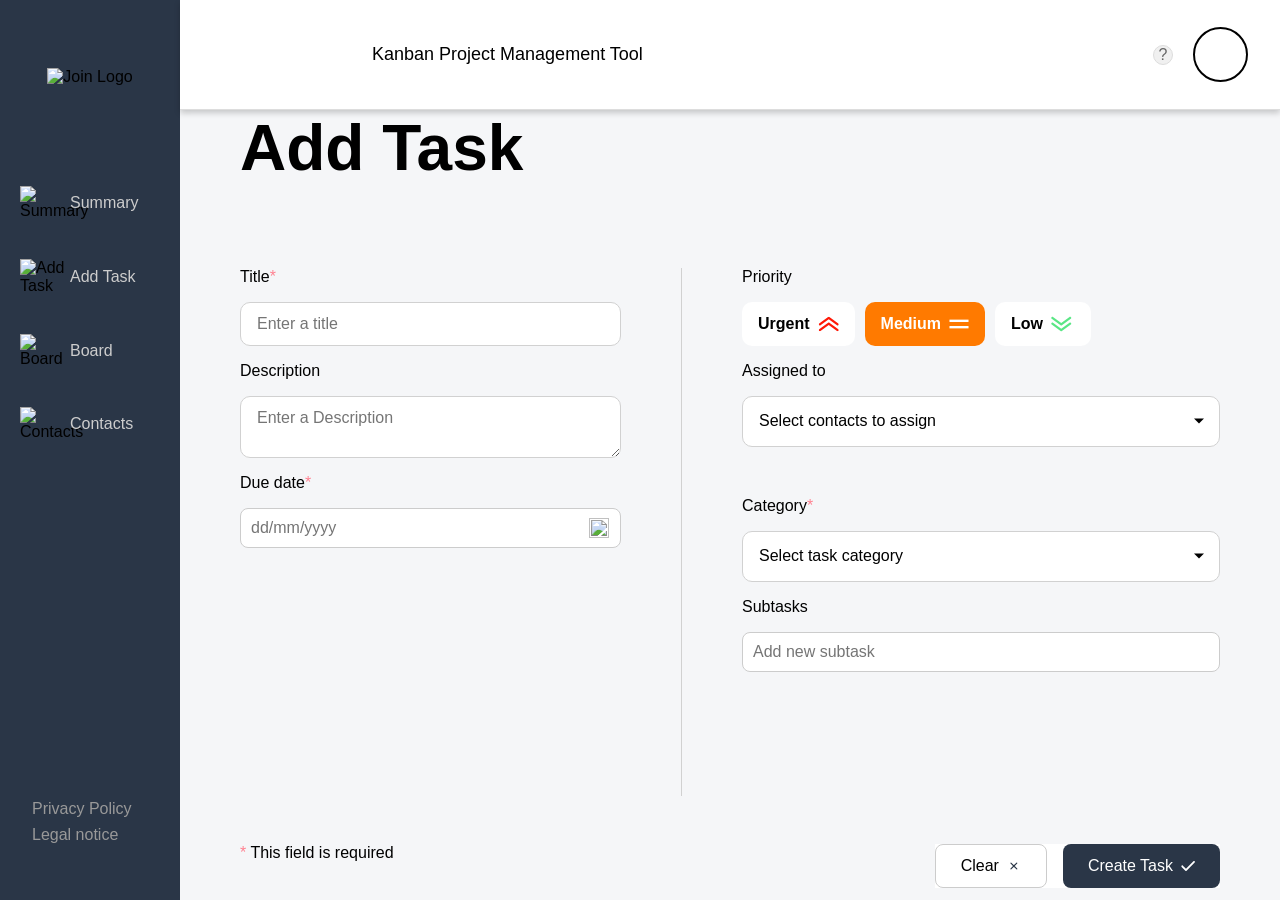
==== add_task.html @ 359398dd "fix(ui): update label for due date and adjust logout menu position for improved layout" ====
<!doctype html>
<html lang="en">
  <head>
    <meta charset="UTF-8" />
    <meta name="viewport" content="width=device-width, initial-scale=1.0" />
    <link
      rel="icon"
      href="./assets/icons/Join_logo 1.svg"
      type="image/x-icon"
    />
    <link rel="stylesheet" href="./css/standard.css" />
    <link rel="stylesheet" href="./css/color.css" />
    <link rel="stylesheet" href="./css/style.css" />
    <link rel="stylesheet" href="./css/responsive.css" />
    <link rel="stylesheet" href="./css/add_task.css" />
    <link rel="stylesheet" href="./css/add_task_media.css" />
    <link rel="stylesheet" href="./assets/fonts/fonts.css" />

    <title>Join</title>
  </head>

  <body onload="add_task_init(); initSite()" onclick="closeLogOutMenu(); closeDropdown('assignees-items'); closeDropdown('category-items')">
    <div class="sidebar">
      <div class="frame">
        <div class="capa2">
          <img
            class="logo-img"
            src="./assets/icons/Join_logo 2.svg"
            alt="Join Logo"
          />
        </div>
      </div>
      <div class="nav-container">
        <ul class="nav-menu">
          <li>
            <button class="nav-item w100" onclick="goToPage('summary.html')">
              <span class="icon">
                <img src="./assets/img/summary_sidebar.svg" alt="Summary" />
              </span>
              <span class="text">Summary</span>
            </button>
          </li>
          <li>
            <button class="nav-item w100" onclick="goToPage('add_task.html')">
              <span class="icon">
                <img
                  src="./assets/img/sidebar_add_task_icon.svg"
                  alt="Add Task"
                />
              </span>
              <span class="text">Add Task</span>
            </button>
          </li>
          <li>
            <button class="nav-item w100" onclick="goToPage('board.html')">
              <span class="icon">
                <img src="./assets/img/sidebar_board_icon.svg" alt="Board" />
              </span>
              <span class="text">Board</span>
            </button>
          </li>
          <li>
            <button class="nav-item w100" onclick="goToPage('contacts.html')">
              <span class="icon">
                <img
                  src="./assets/img/sidebar_contact_calendar_icon.svg"
                  alt="Contacts"
                />
              </span>
              <span class="text">Contacts</span>
            </button>
          </li>
        </ul>
      </div>
      <div class="hide-footer"></div>
      <div class="bottom-links">
        <a href="./privacy_policy.html" class="bottom-link">Privacy Policy</a>
        <a href="./legal_notice.html" class="bottom-link">Legal notice</a>
      </div>
    </div>

    <div class="headercontainer">
      <header class="header">
        <div class="max-w-1440 d-flex-c-sb width-100">
          <div class="header-left">
            <img src="./assets/img/Capa 2.svg" alt="Logo" class="header-logo" />
          </div>
          <div class="title-container">
            <p class="title">Kanban Project Management Tool</p>
          </div>
          <div class="header-right">
            <div onclick="goToPage('./help.html')" class="help-icon">?</div>
            <div
              onclick="
                showLogOutMenu();
                event.stopPropagation();
              "
              id="userInitials"
              class="user-avatar"
            ></div>
          </div>
        </div>
      </header>
      <div class="main-content">
        <div class="add-task-container max-w-1440">
          <div class="add-task-uppercontainer">
            <h1 class="add-task-title">Add Task</h1>
          </div>
          <form class="task-form" id="task-form">
            <div class="form-left">
              <label for="title">Title<span class="required">*</span></label>
              <input type="text" id="title" placeholder="Enter a title" oninput="validateTitle()" />
              <span class="error-message" id="title-error">This field is required</span>

              <label for="description">Description</label>
              <textarea
                id="description"
                placeholder="Enter a Description"
              ></textarea>

              <label for="date"
                >Due date<span class="required">*</span></label
              >
              <div class="date-wrapper">
                <input type="text" id="date" placeholder="dd/mm/yyyy" oninput="validateDate()" />
                <img
                  src="./assets/img/add_task_due_date_calendar_icon.svg"
                  class="icon-calendar"
                  alt=""
                />
              </div>
              <span class="error-message" id="date-error">This field is required</span>
              <span class="error-message" id="date-format-error">Please use format dd/mm/yyyy</span>
            </div>

            <div class="form-divider"></div>

            <div class="form-right">
              <label>Priority</label>
              <div class="priority-options">
                <button type="button" class="priority urgent" id="priority-urgent" onclick="selectPriority('urgent')">
                  Urgent
                  <img
                    src="./assets/img/red_high_urgent.svg"
                    alt="Urgent Arrow"
                  />
                </button>
                <button type="button" class="priority medium" id="priority-medium" onclick="selectPriority('medium')">
                  Medium
                  <img
                    src="./assets/img/icons8-equal-50.png"
                    alt="equal sign"
                  />
                </button>
                <button type="button" class="priority low" id="priority-low" onclick="selectPriority('low')">
                  Low
                  <img
                    src="./assets/img/green_low_urgent.svg"
                    alt="Low Arrow"
                  />
                </button>
              </div>

              <label>Assigned to</label>
              <div class="custom-select" id="assignees">
                <div class="select-selected" id="assignees-selected" onclick="toggleDropdown('assignees'); event.stopPropagation();">Select contacts to assign</div>
                <div class="select-items select-hide" id="assignees-items">
                </div>
              </div>
              <div class="assigned-chips" id="assigned-chips"></div>

              <label>Category<span class="required">*</span></label>
              <div class="custom-select" id="category">
                <div class="select-selected" id="category-selected" onclick="toggleDropdown('category'); event.stopPropagation();">Select task category</div>
                <div class="select-items select-hide" id="category-items">
                  <div onclick="selectCategoryOption('Technical Task')">Technical Task</div>
                  <div onclick="selectCategoryOption('User Story')">User Story</div>
                </div>
              </div>
              <span class="error-message" id="category-error">This field is required</span>

              <label>Subtasks</label>
              <div class="subtasks">
                <input
                  type="text"
                  id="subtask-input"
                  placeholder="Add new subtask"
                  onfocus="showSubtaskIcons()"
                />
                <div class="subtask-icons">
                  <img
                    src="./assets/img/iconoir_cancel.svg"
                    id="subtask-cancel-icon"
                    class="d-none c-pointer"
                    onclick="cancelSubtask()"
                  />
                  <img
                    src="./assets/img/check.svg"
                    id="subtask-confirm-icon"
                    class="d-none c-pointer"
                    onclick="addSubtask()"
                  />
                </div>
              </div>
              <div class="subtask-list" id="subtask-list"></div>
            </div>
          </form>

          <div class="form-footer">
            <div class="footer-left">
              <span class="required">*</span> This field is required
            </div>
            <div class="form-actions">
              <button type="button" class="clear-btn" id="clear-btn" onclick="clearForm()">
                Clear <img src="./assets/img/iconoir_cancel.svg" alt="x" />
              </button>
              <button type="button" class="create-btn" id="create-btn" onclick="postNewTask('create-btn')">
                Create Task <img src="./assets/img/check.svg" alt="check" />
              </button>
            </div>
          </div>
        </div>
      </div>

      <div class="footer">
        <nav class="footer-nav">
          <a href="summary.html" class="footer-nav-item">
            <img src="./assets/img/summary_sidebar.svg" alt="Summary" />
            <span>Summary</span>
          </a>
          <a href="add_task.html" class="footer-nav-item active">
            <img src="./assets/img/sidebar_add_task_icon.svg" alt="Add Task" />
            <span>Add Task</span>
          </a>
          <a href="board.html" class="footer-nav-item">
            <img src="./assets/img/sidebar_board_icon.svg" alt="Board" />
            <span>Board</span>
          </a>
          <a href="contacts.html" class="footer-nav-item">
            <img
              src="./assets/img/sidebar_contact_calendar_icon.svg"
              alt="Contacts"
            />
            <span>Contacts</span>
          </a>
        </nav>
      </div>
    </div>
    <script src="./general_script.js"></script>
    <script src="./js/js_files/db.js"></script>
    <script src="./js/js_files/contact-constants.js"></script>
    <script src="./js/js_files/navigation.js"></script>
    <script src="./js/js_files/log_out.js"></script>
    <script src="./js/js_files/add-task-contacts.js"></script>
    <script src="./templates/add-task_template.js"></script>
    <script src="./js/js_files/add-task-subtasks.js"></script>
    <script src="./js/js_files/add-task-validation.js"></script>
    <script src="./js/js_files/add-task.js"></script>
  </body>
</html>
---- css/standard.css ----
* {
  box-sizing: border-box;
  margin: 0;
  scroll-behavior: smooth;
  font-family: 'Inter', sans-serif;
}

:root {
    --white-color: #ffffff;
    --darkblue-light-color: #2A3647;
    --lightblue-color: #29ABE2;
    --darkblue-color: #091931;
    --low-color: #7AE229;
    --medium-color: #FF7A00;
    --urgent-color: #FF3D00;
    --story-color: #0038ff;
    --technical-color: #1fd7c1;
    --sidebar-color: #cdcdcd;
    --light-grey-color: #f6f7f8;
    --medium-grey-color: #e7e7e7;
    --dark-grey-color: #a8a8a8;
    --placeholder-grey-color: #d1d1d1;
    --subtitle-color: #2a3647;
    --required-color: #ff8190;
    --mail-color: #007CEE;
  }
  
/* From Checklist */
/* button {
    cursor: pointer;
} */

.error-box {
  height: 28px;
}

button:enabled:hover {
    transition: ease-in-out 150ms;
}

button:enabled:active {
    transition: ease-in-out 150ms;
}

button, input {
    border: unset;
}

input[type=number]::-webkit-inner-spin-button,
input[type=number]::-webkit-outer-spin-button {
  -webkit-appearance: none;
  margin: 0;
}


a {
  text-decoration: none;
  cursor: pointer;
}

.w100 {
  width: 100%;
}

.w0 {
  width: 0;
}

.d-none {
  display: none;
}

.d-block{
  display: block;
}

.c-pointer {
  cursor: pointer;
}

.text-center {
  text-align: center;
}

.d-flex-c {
  display: flex;
  justify-content: center;
  align-items: center;
}

.d-flex-fs {
  display: flex;
  justify-content: flex-start;
  align-items: center;
}

.d-flex-c-c {
  display: flex;
  flex-direction: column;
  justify-content: center;
  align-items: center;
}

.d-flex-c-c-fs {
  display: flex;
  flex-direction: column;
  justify-content: center;
  align-items: flex-start;
}

.d-flex-c-sb {
  display: flex;
  justify-content: space-between;
  align-items: center;
}

.max-w-1440 {
  max-width: 1440px;
}

.width-100 {
  width: 100%;
}

/* Custom scrollbar styling */
*::-webkit-scrollbar {
  width: 8px;
  height: 8px;
}

/* Scrollbar track */
*::-webkit-scrollbar-track {
  border-radius: 10px;
  background-color: #f1f1f1;
  border: 1px solid #e0e0e0;
}

/* Scrollbar track hover state */
*::-webkit-scrollbar-track:hover {
  background-color: #e8e8e8;
}

/* Scrollbar thumb (draggable part) */
*::-webkit-scrollbar-thumb {
  border-radius: 10px;
  background: linear-gradient(180deg, #29ABE2 0%, #2A3647 100%);
  border: 1px solid #ffffff;
  box-shadow: 0px 2px 4px rgba(0, 0, 0, 0.1);
}

/* Scrollbar thumb hover state */
*::-webkit-scrollbar-thumb:hover {
  background: linear-gradient(180deg, #1e8cc7 0%, #1e2a35 100%);
  box-shadow: 0px 3px 6px rgba(0, 0, 0, 0.15);
}

/* Scrollbar thumb active state */
*::-webkit-scrollbar-thumb:active {
  background: linear-gradient(180deg, #1976a3 0%, #151e28 100%);
}

button:disabled {
  background-color: #949292;
  color: #a8a8a8;
  cursor: not-allowed;
}

input[type="checkbox"]:disabled {
  cursor: not-allowed;
}
---- css/style.css ----
body {
  display: flex;
  margin: 0;
  padding: 0;
  font-family: "Inter";
}

.header {
  background-color: #ffffff;
  padding: 16px 32px;
  display: flex;
  justify-content: space-between;
  align-items: center;
  border-bottom: 1px solid #dddddd;
  box-shadow: 0 3px 6px rgba(0, 0, 0, 0.2);
  z-index: 100;
}

.headercontainer {
  display: flex;
  flex: 1;
  flex-direction: column;
}

/* logo-img {
  width: 25px !important;
  height: 30px !important;
  max-width: 25px;
} */

.sidebar {
  width: 200px;
  height: 100vh;
  flex-shrink: 0;
  background-color: #2a3647;
  display: flex;
  flex-direction: column;
}

.title-container {
  display: flex;
  justify-content: flex-start;
  align-items: center;
  margin: 28px;
  padding-left: 132px;
}

.title-container p {
  margin: 0;
  font-size: 18px;
  font-weight: 500;
}

.header-right {
  display: flex;
  align-items: center;
  gap: 20px;
}

.help-icon {
  width: 20px;
  height: 20px;
  border-radius: 50%;
  background-color: #f0f0f0;
  display: none;
  align-items: center;
  justify-content: center;
  cursor: pointer;
  font-size: 16px;
  color: #666;
  border: 1px solid #ddd;
}

.help-icon:hover {
  transform: scale(1.3);
}

.user-avatar {
  width: 55px;
  height: 55px;
  border-radius: 50%;
  background-color: white;
  display: flex;
  align-items: center;
  justify-content: center;
  color: #29abe2;
  font-weight: bold;
  font-size: 16px;
  cursor: pointer;
  border: 2px solid black;
}

.user-avatar:hover {
  background-color: rgba(128, 128, 128, 0.155);
}

.nav-container {
  flex: 1;
  display: flex;
  flex-direction: column;
  justify-content: flex-start;
  padding-top: 20px;
}

.frame {
  display: flex;
  justify-content: center;
  align-items: flex-end;
}

.capa2 {
  padding: 68px 0;
}

.text {
  color: #cdcdcd;
}

.nav-item {
  background-color: #2a3647;
  border: none;
  display: flex;
  align-items: center;
  padding: 12px 20px;
  /* width: 100%; */
  text-align: left;
  cursor: pointer;
  transition: background-color 0.2s ease;
  position: relative;
  text-decoration: none;
}

a.nav-item {
  font-size: 16px;
  font-family: 'Inter', sans-serif;
}

.nav-item:hover {
  background-color: #091931;
}

.nav-menu {
  list-style: none;
  padding: 0;
  margin: 0;
  display: flex;
  flex-direction: column;
  gap: 15px;
}

.icon {
  width: 50px;
}

.bottom-links {
  margin-top: auto;
  padding: 0 0 56px 32px;
  display: flex;
  flex-direction: column;
  align-items: flex-start;
  gap: 8px;
}

.bottom-link {
  color: #999;
  text-decoration: none;
  font-size: 16px;
  transition: color 0.2s ease;
}

.bottom-link:hover {
  color: #cdcdcd;
}

.main-content {
  flex: 1;
  background-color: #f5f6f8;
}

.main-content-privacy {
  padding: 110px;
  overflow-y: auto;
  max-height: 89vh;
}

.main-content-privacy h2 {
  margin-top: 30px;
  padding-top: 15px;
  border-top: 1px solid #eee;
  font-size: 24px;
}

.main-content-privacy ul {
  margin-bottom: 25px;
}

.kb-card.is-tilted {
  transform: rotate(2deg) scale(1.02);
  box-shadow: 0 10px 30px rgba(0, 0, 0, 0.15);
  transition: transform 120ms ease;
}

.kb-column.is-dragover,
.kb-col.is-dragover {
  outline: 2px dashed rgba(0, 0, 0, 0.15);
  outline-offset: 4px;
}

.logout-menu {
  position: absolute;
  top: 88px;
  right: 16px;
  background-color: var(--darkblue-light-color);
  width: 146px;
  border-radius: 20px 0px 20px 20px;
  padding: 8px;
  display: flex;
  flex-direction: column;
  box-shadow: 0px 4px 8px rgba(0, 0, 0, 0.1);
  z-index: 100;
  transition: all 150ms ease-in-out;
}

.menu-item {
  color: var(--white-color);
  font-size: 16px;
  font-weight: 400;
  padding: 14px 0;
  padding-left: 8px;
  cursor: pointer;
  transition: all 150ms ease-in-out;
  text-decoration: none;
  display: block;
}

.responsiveLogo {
  display: none;
  width: 40px;
}

@media (min-width: 947px) {
  .menu-item:hover {
    background-color: rgba(41, 171, 226, 0.15);
  }

  .help-icon {
    display: flex;
  }

  .sidebar {
    width: 180px;
  }
}

@media (min-width: 2560px) {
.logout-menu {
  right: 875px;}
}
---- css/responsive.css ----
@media (max-width: 900px) {
  .sidebar {
    display: none;
  }
}

.footer {
  display: none;
  position: fixed;
  bottom: 0;
  left: 0;
  right: 0;
  background-color: #2a3647;
  height: 90px;
  z-index: 1000;
  box-shadow: 0 -2px 8px rgba(0, 0, 0, 0.1);
}

.footer-nav {
  display: flex;
  justify-content: space-around;
  align-items: center;
  height: 100%;
  padding-top: 3px;
}

.footer-nav-item {
  display: flex;
  flex-direction: column;
  align-items: center;
  background: none;
  border: none;
  color: #cdcdcd;
  cursor: pointer;
  padding: 6px;
  text-decoration: none;
  transition: color 0.2s ease;
}

.footer-nav-item:hover,
.footer-nav-item.active {
  background-color: black;
  border-radius: 16px;
  width: fit-content;
}

.footer-nav-item img {
  width: 32px;
  height: 32px;
  margin-bottom: 4px;
  filter: brightness(0) invert(1);
}

.footer-nav-item span {
  font-size: 16px;
  font-weight: 400;
}

@media (max-width: 945px) {
  .title {
    display: none;
  }

  .header-logo {
    display: block;
  }

  .sidebar {
    display: none !important;
  }

  .footer {
    display: block;
  }

  /* .header {
    padding: 0 20px;
  } */

  .title-container {
    padding-left: 0;
    margin: 0;
  }

  .header-left {
    display: block !important;
  }

  .legal_notice {
    padding: 32px 20px 120px 20px !important;
    margin-bottom: 0 !important;
  }
}

/* Additional breakpoint to cover 900-940px range */
@media (max-width: 940px) and (min-width: 901px) {
  .legal_notice {
    /* padding-bottom: 120px !important; */
    margin-bottom: 0 !important;
  }

  /* .main-content {
    padding-bottom: 120px;
  } */
}

.header-left {
  align-items: center;
  display: none;
}

.header-logo {
  width: 55px;
  height: 55px;
  background-color: white;
  display: flex;
  align-items: center;
  justify-content: center;
  object-fit: contain;
  cursor: pointer;
}

@media (max-width: 945px) {
  /* .main-content {
    padding-bottom: 120px; Increased padding
  } */

  .main-content-privacy {
    overflow-y: auto;
    max-height: 84vh;
  }

  .legal_notice {
    max-height: 76vh !important;
    padding: 32px 20px 120px 20px !important; /* Better mobile padding */
    overflow-y: auto;
  }
}

@media (max-width: 945px) {
  .responsiveLogo {
    display: block;
  }
}

@media (max-width: 768px) {
  .title {
    display: none;
  }
}

@media (min-width: 945px) {
  .logout-menu {
    top: 110px;
  }
}
---- css/add_task.css ----
/* =============================================================
   ADD TASK � MASTER-STYLESHEET
   Diese Datei importiert die vier thematischen Teil-Stylesheets.
   Reihenfolge ist relevant (sp�tere Regeln �berschreiben fr�here).
   ============================================================= */

/* 1. Seitenstruktur & Formular-Layout */
@import url('add_task_layout.css');

/* 2. Eingabefelder, Selects, Datepicker, Chips */
@import url('add_task_inputs.css');

/* 3. Priorit�t, Dropdown-Komponente, Subtasks */
@import url('add_task_components.css');

/* 4. Buttons, Validierungs-Feedback, Toast-Benachrichtigung */
@import url('add_task_actions.css');
---- css/add_task_media.css ----
@media (max-width: 945px) {
  .form-divider {
    display: none;
  }

  .headercontainer {
    height: 100svh;
    display: grid;
    grid-template-rows: auto 1fr;
    background: #fff;
  }

  .header {
    position: sticky;
    top: 0;
    z-index: 100;
    background: #fff;
    box-shadow: 0 3px 6px rgba(0, 0, 0, 0.2);
  }

  .main-content {
    min-height: 0;
    overflow-x: hidden;
    overflow-y: hidden;
  }

  .sidebar {
    position: fixed;
    left: -100%;
    top: 0;
    height: 100%;
    width: 232px;
    background: #2a3647;
    z-index: 999;
    transition: left 0.12s ease;
  }

  .sidebar.open {
    left: 0;
  }

  .main-layout {
    flex-direction: column;
  }

  .content {
    width: 100%;
  }

  .task-form {
    flex-direction: column;
    padding-top: 40px;
  }

  .form-left,
  .form-right {
    width: 100%;
  }

  .mobile-nav {
    display: flex;
    position: fixed;
    bottom: 0;
    left: 0;
    width: 100%;
    background: #2a3647;
    justify-content: space-around;
    align-items: center;
    padding: 10px 0;
    z-index: 1000;
  }

  .mobile-nav a {
    color: #fff;
    text-decoration: none;
    display: flex;
    flex-direction: column;
    align-items: center;
  }

  .mobile-nav a.active {
    color: #29ABE2;
  }

  .sidebar {
    display: none;
  }

  .priority {
    padding: 10px;
  }

  .add-task-uppercontainer {
    position: sticky;
    top: 0;
    z-index: 10;
    padding: 40px 16px 20px;
    margin: 0 -16px;
    background: #f5f7f9;
    pointer-events: none;
  }

  .add-task-uppercontainer h1 {
    margin: 0;
    font-weight: 800;
    font-size: clamp(28px, 8vw, 44px);
    line-height: 0.95;
  }

  .add-task-container {
    height: 100%;
    overflow-y: auto;
    overflow-x: hidden;
    -webkit-overflow-scrolling: touch;
    scrollbar-width: none;
    -ms-overflow-style: none;
    padding: 0 10px calc(var(--actionbar-h) + var(--footer-h) + 16px);
  }

  html,
  body {
    height: 100%;
    overflow-x: hidden !important;
    overflow-y: hidden !important;
  }

  body {
    overflow-x: hidden !important;
  }

  .form-footer {
    position: relative;
    margin: 0;
    padding: 0;
    background: transparent;
    box-shadow: none;
  }

  .form-actions {
    left: 10px;
    right: 10px;
    bottom: 16px;
    justify-content: space-between;
    background: #f5f7f9;
  }

  .footer {
    position: fixed;
    left: 0;
    right: 0;
    bottom: 0;
    z-index: 170;
  }
}

@media (max-width: 945px) {
  html,
  body {
    min-height: 100%;
    overflow-x: hidden !important;
    overflow-y: auto !important;
  }

  .headercontainer {
    min-height: 100dvh;
    display: grid;
    grid-template-rows: auto 1fr;
    background: #fff;
  }

  .main-content {
    min-height: 0;
    overflow-x: hidden;
    overflow-y: auto;
    -webkit-overflow-scrolling: touch;
  }

  .add-task-container {
    height: 100%;
    overflow-y: auto;
    overflow-x: hidden;
    padding: 0 16px 160px;
  }

  .add-task-container::-webkit-scrollbar {
    display: none;
  }

  .add-task-container {
    scrollbar-width: none;
  }

  .add-task-uppercontainer {
    position: sticky;
    top: 0;
    margin: 0 -16px;
    background: #f5f7f9;
  }

  .form-actions {
    position: fixed;
    left: 1px;
    right: 1px;
    bottom: 90px;
    display: flex;
    gap: 12px;
    justify-content: space-between;
    background: #f5f7f9;
    padding: 8px 12px;
    z-index: 1000;
  }
}

#at-modal .at-dialog {
  border-radius: 24px;
  display: flex;
  flex-direction: column;
  overflow: auto;
  padding: 32px 32px 24px;
  background-color: #F5F6F8;
}

#at-modal .at-header {
  display: flex;
  align-items: center;
  justify-content: space-between;
  margin-bottom: 16px;
}

#at-modal .at-header h2 {
  font-size: 44px;
  font-weight: 800;
  margin: 0;
  color: #111827;
}

#at-modal .at-close {
  font-size: 22px;
  color: #6B7280;
  cursor: pointer;
}

#at-modal .at-grid {
  display: grid;
  grid-template-columns: 1fr 1fr;
  gap: 28px;
}

#at-modal .at-col {
  display: grid;
  gap: 16px;
}

#at-modal .field__label {
  display: block;
  margin-bottom: 6px;
  color: #6B7280;
}

#at-modal .req {
  color: #EF4444;
  margin-left: 4px;
}

#at-modal .input,
#at-modal .textarea,
#at-modal .select {
  width: 100%;
  border: 1px solid #D1D5DB;
  border-radius: 10px;
  padding: 10px 12px;
  background: #fff;
  outline: none;
}

#at-modal .input:focus,
#at-modal .textarea:focus,
#at-modal .select:focus {
  border-color: #2563EB;
  box-shadow: 0 0 0 3px rgba(37, 99, 235, 0.12);
}

#at-modal .textarea {
  min-height: 86px;
  resize: vertical;
}

#at-modal input[type="date"] {
  padding-right: 36px;
}

#at-modal .select[multiple] {
  min-height: 130px;
  padding: 8px 10px;
}

#at-modal .hint {
  margin: 4px 0 0;
  color: #6B7280;
}

#at-modal .priority {
  display: flex;
  gap: 10px;
}

#at-modal .priority__btn {
  border: 1px solid #E5E7EB;
  background: #fff;
  border-radius: 12px;
  padding: 10px 14px;
  font-weight: 600;
  cursor: pointer;
  transition: border-color 0.1s, box-shadow 0.1s, transform 0.08s;
}

#at-modal .priority__btn:hover {
  border-color: #2563EB;
  box-shadow: 0 0 0 3px rgba(37, 99, 235, 0.1);
}

#at-modal .priority__btn--active {
  background: #FFFAE6;
  border-color: #F59E0B;
  box-shadow: 0 0 0 3px rgba(245, 158, 11, 0.15);
}

#at-modal .at-footer {
  display: flex;
  justify-content: flex-end;
  gap: 12px;
  margin-top: 18px;
}

#at-modal .btn {
  border: 1px solid #E5E7EB;
  background: #F9FAFB;
  border-radius: 12px;
  padding: 10px 16px;
  cursor: pointer;
}

#at-modal .btn:hover {
  background: #F3F4F6;
}

#at-modal .btn-primary {
  background: #1F2A44;
  color: #fff;
  border-color: #1F2A44;
}

#at-modal .btn-primary:hover {
  background: #005CFF;
  border-color: #005CFF;
}

@media (max-width: 780px) {
  #at-modal .at-header h2 {
    font-size: 34px;
  }

  #at-modal .at-grid {
    grid-template-columns: 1fr;
    gap: 20px;
  }
}
---- assets/fonts/fonts.css ----
* {
  font-size: 16px;
}

/* inter-100 - latin */
@font-face {
  font-display: swap; /* Check https://developer.mozilla.org/en-US/docs/Web/CSS/@font-face/font-display for other options. */
  font-family: 'Inter';
  font-style: normal;
  font-weight: 100;
  src: url('../fonts/inter-v19-latin-100.woff2') format('woff2'); /* Chrome 36+, Opera 23+, Firefox 39+, Safari 12+, iOS 10+ */
}
/* inter-200 - latin */
@font-face {
  font-display: swap; /* Check https://developer.mozilla.org/en-US/docs/Web/CSS/@font-face/font-display for other options. */
  font-family: 'Inter';
  font-style: normal;
  font-weight: 200;
  src: url('../fonts/inter-v19-latin-200.woff2') format('woff2'); /* Chrome 36+, Opera 23+, Firefox 39+, Safari 12+, iOS 10+ */
}
/* inter-300 - latin */
@font-face {
  font-display: swap; /* Check https://developer.mozilla.org/en-US/docs/Web/CSS/@font-face/font-display for other options. */
  font-family: 'Inter';
  font-style: normal;
  font-weight: 300;
  src: url('../fonts/inter-v19-latin-300.woff2') format('woff2'); /* Chrome 36+, Opera 23+, Firefox 39+, Safari 12+, iOS 10+ */
}
/* inter-regular - latin */
@font-face {
  font-display: swap; /* Check https://developer.mozilla.org/en-US/docs/Web/CSS/@font-face/font-display for other options. */
  font-family: 'Inter';
  font-style: normal;
  font-weight: 400;
  src: url('../fonts/inter-v19-latin-regular.woff2') format('woff2'); /* Chrome 36+, Opera 23+, Firefox 39+, Safari 12+, iOS 10+ */
}
/* inter-500 - latin */
@font-face {
  font-display: swap; /* Check https://developer.mozilla.org/en-US/docs/Web/CSS/@font-face/font-display for other options. */
  font-family: 'Inter';
  font-style: normal;
  font-weight: 500;
  src: url('../fonts/inter-v19-latin-500.woff2') format('woff2'); /* Chrome 36+, Opera 23+, Firefox 39+, Safari 12+, iOS 10+ */
}
/* inter-600 - latin */
@font-face {
  font-display: swap; /* Check https://developer.mozilla.org/en-US/docs/Web/CSS/@font-face/font-display for other options. */
  font-family: 'Inter';
  font-style: normal;
  font-weight: 600;
  src: url('../fonts/inter-v19-latin-600.woff2') format('woff2'); /* Chrome 36+, Opera 23+, Firefox 39+, Safari 12+, iOS 10+ */
}
/* inter-700 - latin */
@font-face {
  font-display: swap; /* Check https://developer.mozilla.org/en-US/docs/Web/CSS/@font-face/font-display for other options. */
  font-family: 'Inter';
  font-style: normal;
  font-weight: 700;
  src: url('../fonts/inter-v19-latin-700.woff2') format('woff2'); /* Chrome 36+, Opera 23+, Firefox 39+, Safari 12+, iOS 10+ */
}
/* inter-800 - latin */
@font-face {
  font-display: swap; /* Check https://developer.mozilla.org/en-US/docs/Web/CSS/@font-face/font-display for other options. */
  font-family: 'Inter';
  font-style: normal;
  font-weight: 800;
  src: url('../fonts/inter-v19-latin-800.woff2') format('woff2'); /* Chrome 36+, Opera 23+, Firefox 39+, Safari 12+, iOS 10+ */
}
/* inter-900 - latin */
@font-face {
  font-display: swap; /* Check https://developer.mozilla.org/en-US/docs/Web/CSS/@font-face/font-display for other options. */
  font-family: 'Inter';
  font-style: normal;
  font-weight: 900;
  src: url('../fonts/inter-v19-latin-900.woff2') format('woff2'); /* Chrome 36+, Opera 23+, Firefox 39+, Safari 12+, iOS 10+ */
}
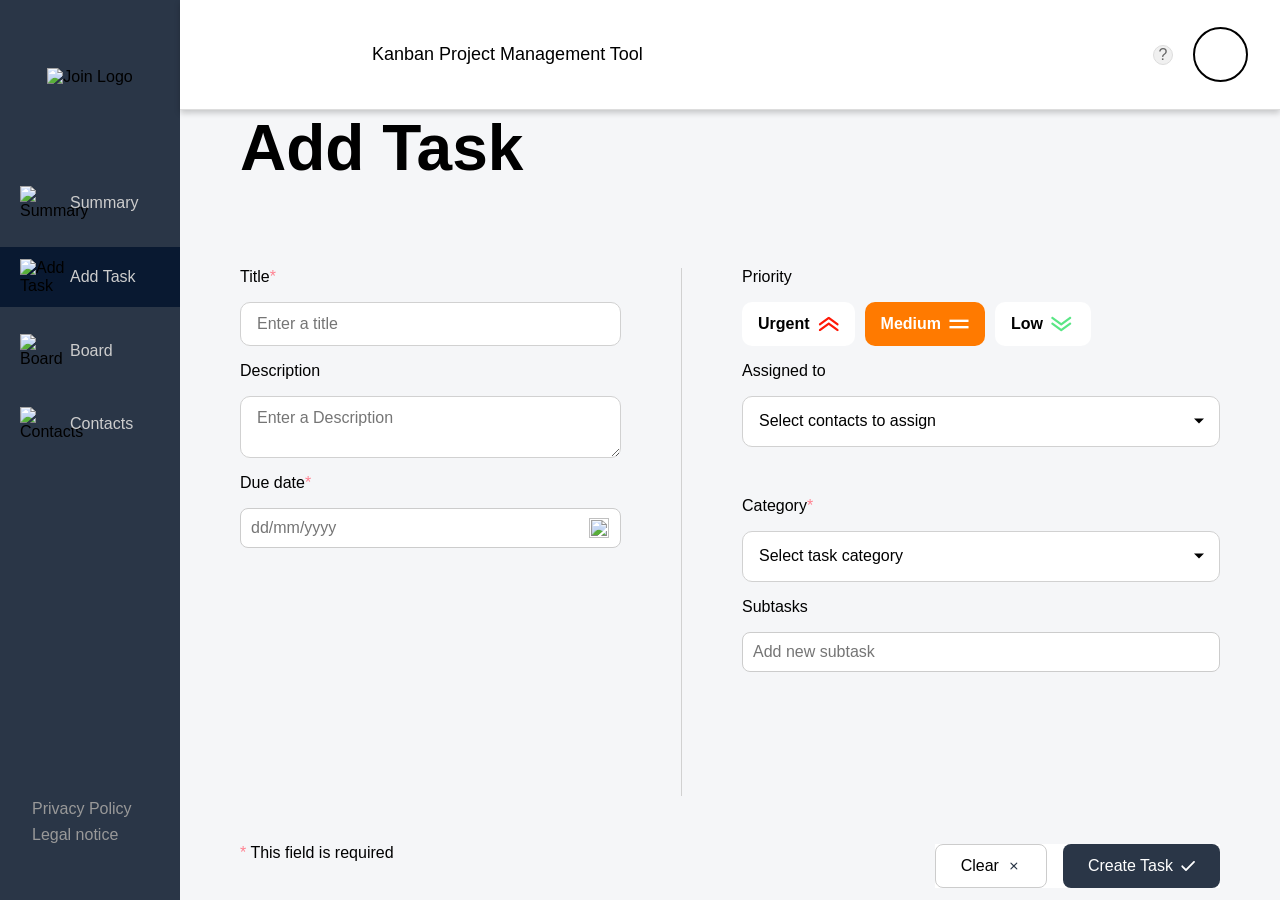
==== commit bff9b9cf: "fix(navigation): update active state for navigation buttons across multiple pages" ====
--- a/add_task.html
+++ b/add_task.html
@@ -41,7 +41,7 @@
             </button>
           </li>
           <li>
-            <button class="nav-item w100" onclick="goToPage('add_task.html')">
+            <button class="nav-item w100 active" onclick="goToPage('add_task.html')">
               <span class="icon">
                 <img
                   src="./assets/img/sidebar_add_task_icon.svg"
--- a/css/style.css
+++ b/css/style.css
@@ -135,7 +135,7 @@
   font-family: 'Inter', sans-serif;
 }
 
-.nav-item:hover {
+.nav-item:hover, .nav-item.active {
   background-color: #091931;
 }
 
@@ -241,6 +241,7 @@
 @media (min-width: 947px) {
   .menu-item:hover {
     background-color: rgba(41, 171, 226, 0.15);
+    border-radius: 8px;
   }
 
   .help-icon {
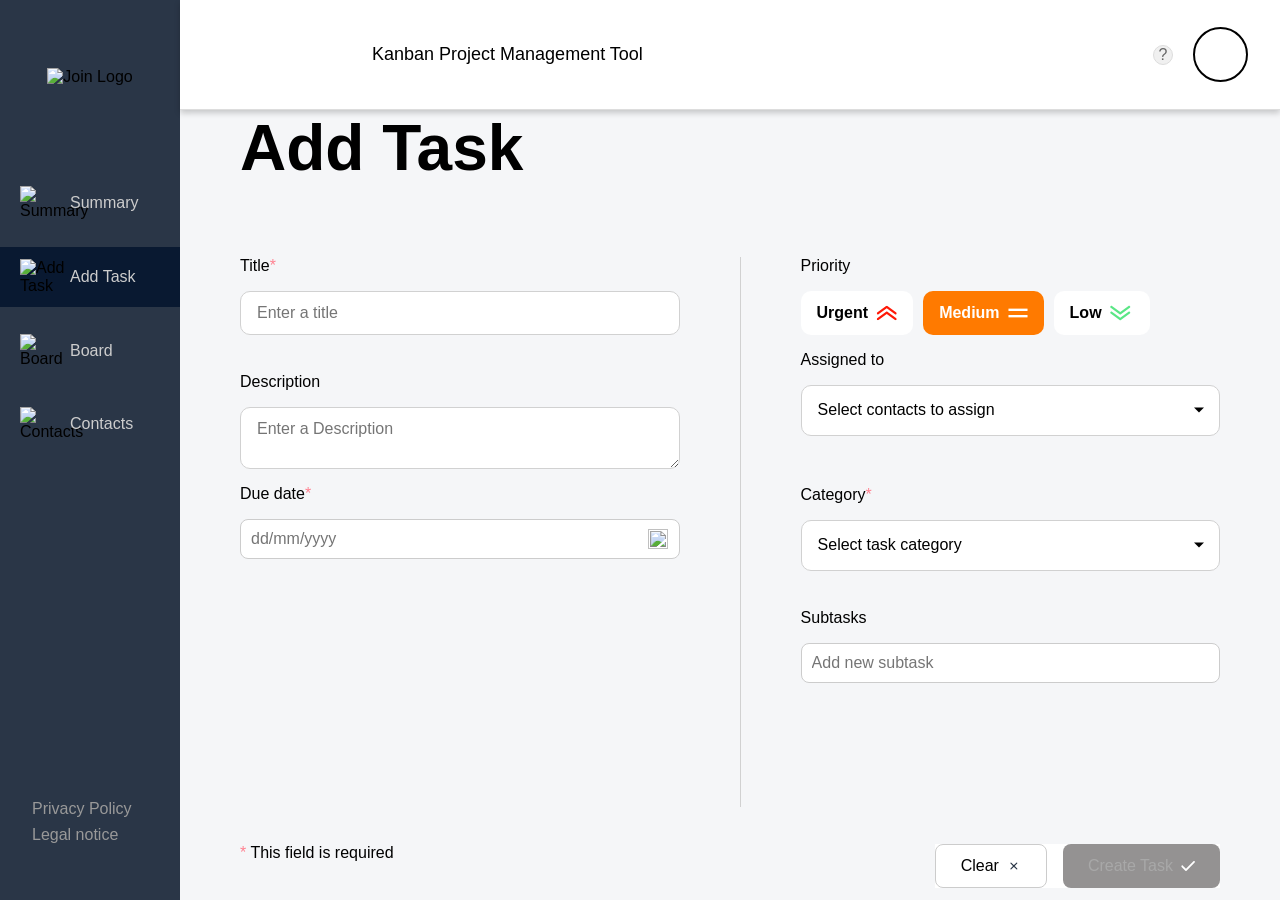
==== commit 16de12a1: "fix(add-task): enhance form validation and error handling for improved user experience" ====
--- a/add_task.html
+++ b/add_task.html
@@ -19,7 +19,17 @@
     <title>Join</title>
   </head>
 
-  <body onload="add_task_init(); initSite()" onclick="closeLogOutMenu(); closeDropdown('assignees-items'); closeDropdown('category-items')">
+  <body
+    onload="
+      add_task_init();
+      initSite();
+    "
+    onclick="
+      closeLogOutMenu();
+      closeDropdown('assignees-items');
+      closeDropdown('category-items');
+    "
+  >
     <div class="sidebar">
       <div class="frame">
         <div class="capa2">
@@ -41,7 +51,10 @@
             </button>
           </li>
           <li>
-            <button class="nav-item w100 active" onclick="goToPage('add_task.html')">
+            <button
+              class="nav-item w100 active"
+              onclick="goToPage('add_task.html')"
+            >
               <span class="icon">
                 <img
                   src="./assets/img/sidebar_add_task_icon.svg"
@@ -109,8 +122,16 @@
           <form class="task-form" id="task-form">
             <div class="form-left">
               <label for="title">Title<span class="required">*</span></label>
-              <input type="text" id="title" placeholder="Enter a title" oninput="validateTitle()" />
-              <span class="error-message" id="title-error">This field is required</span>
+              <input
+                type="text"
+                id="title"
+                placeholder="Enter a title"
+                onblur="validateTitle()"
+                oninput="validateTitle()"
+              />
+              <span class="error-message" id="title-error"
+                >This field is required!</span
+              >
 
               <label for="description">Description</label>
               <textarea
@@ -118,19 +139,30 @@
                 placeholder="Enter a Description"
               ></textarea>
 
-              <label for="date"
-                >Due date<span class="required">*</span></label
-              >
+              <label for="date">Due date<span class="required">*</span></label>
               <div class="date-wrapper">
-                <input type="text" id="date" placeholder="dd/mm/yyyy" oninput="validateDate()" />
+                <input
+                  type="text"
+                  id="date"
+                  placeholder="dd/mm/yyyy"
+                  onblur="validateDate()"
+                  oninput="validateDate()"
+                />
                 <img
                   src="./assets/img/add_task_due_date_calendar_icon.svg"
                   class="icon-calendar"
                   alt=""
                 />
               </div>
-              <span class="error-message" id="date-error">This field is required</span>
-              <span class="error-message" id="date-format-error">Please use format dd/mm/yyyy</span>
+              <span class="error-message" id="date-error"
+                >This field is required!</span
+              >
+              <span class="error-message" id="date-format-error"
+                >Please use format dd/mm/yyyy!</span
+              >
+              <span class="error-message" id="date-possible-error"
+                >Please use the actual date as the last possible date!</span
+              >
             </div>
 
             <div class="form-divider"></div>
@@ -138,21 +170,36 @@
             <div class="form-right">
               <label>Priority</label>
               <div class="priority-options">
-                <button type="button" class="priority urgent" id="priority-urgent" onclick="selectPriority('urgent')">
+                <button
+                  type="button"
+                  class="priority urgent"
+                  id="priority-urgent"
+                  onclick="selectPriority('urgent')"
+                >
                   Urgent
                   <img
                     src="./assets/img/red_high_urgent.svg"
                     alt="Urgent Arrow"
                   />
                 </button>
-                <button type="button" class="priority medium" id="priority-medium" onclick="selectPriority('medium')">
+                <button
+                  type="button"
+                  class="priority medium"
+                  id="priority-medium"
+                  onclick="selectPriority('medium')"
+                >
                   Medium
                   <img
                     src="./assets/img/icons8-equal-50.png"
                     alt="equal sign"
                   />
                 </button>
-                <button type="button" class="priority low" id="priority-low" onclick="selectPriority('low')">
+                <button
+                  type="button"
+                  class="priority low"
+                  id="priority-low"
+                  onclick="selectPriority('low')"
+                >
                   Low
                   <img
                     src="./assets/img/green_low_urgent.svg"
@@ -163,21 +210,47 @@
 
               <label>Assigned to</label>
               <div class="custom-select" id="assignees">
-                <div class="select-selected" id="assignees-selected" onclick="toggleDropdown('assignees'); event.stopPropagation();">Select contacts to assign</div>
-                <div class="select-items select-hide" id="assignees-items">
+                <div
+                  class="select-selected"
+                  id="assignees-selected"
+                  onclick="
+                    toggleDropdown('assignees');
+                    event.stopPropagation();
+                  "
+                >
+                  Select contacts to assign
                 </div>
+                <div
+                  class="select-items select-hide"
+                  id="assignees-items"
+                ></div>
               </div>
               <div class="assigned-chips" id="assigned-chips"></div>
 
               <label>Category<span class="required">*</span></label>
               <div class="custom-select" id="category">
-                <div class="select-selected" id="category-selected" onclick="toggleDropdown('category'); event.stopPropagation();">Select task category</div>
+                <div
+                  class="select-selected"
+                  id="category-selected"
+                  onclick="
+                    toggleDropdown('category');
+                    event.stopPropagation();
+                  "
+                >
+                  Select task category
+                </div>
                 <div class="select-items select-hide" id="category-items">
-                  <div onclick="selectCategoryOption('Technical Task')">Technical Task</div>
-                  <div onclick="selectCategoryOption('User Story')">User Story</div>
+                  <div onclick="selectCategoryOption('Technical Task'); enableCreateButton();">
+                    Technical Task
+                  </div>
+                  <div onclick="selectCategoryOption('User Story'); enableCreateButton();">
+                    User Story
+                  </div>
                 </div>
               </div>
-              <span class="error-message" id="category-error">This field is required</span>
+              <span class="error-message" id="category-error"
+                >This field is required</span
+              >
 
               <label>Subtasks</label>
               <div class="subtasks">
@@ -211,10 +284,21 @@
               <span class="required">*</span> This field is required
             </div>
             <div class="form-actions">
-              <button type="button" class="clear-btn" id="clear-btn" onclick="clearForm()">
+              <button
+                type="button"
+                class="clear-btn"
+                id="clear-btn"
+                onclick="clearForm()"
+              >
                 Clear <img src="./assets/img/iconoir_cancel.svg" alt="x" />
               </button>
-              <button type="button" class="create-btn" id="create-btn" onclick="postNewTask('create-btn')">
+              <button
+                type="button"
+                class="create-btn"
+                id="create-btn"
+                onclick="postNewTask('create-btn')"
+                disabled
+              >
                 Create Task <img src="./assets/img/check.svg" alt="check" />
               </button>
             </div>
--- a/css/standard.css
+++ b/css/standard.css
@@ -2,29 +2,30 @@
   box-sizing: border-box;
   margin: 0;
   scroll-behavior: smooth;
-  font-family: 'Inter', sans-serif;
+  font-family: "Inter", sans-serif;
 }
 
 :root {
-    --white-color: #ffffff;
-    --darkblue-light-color: #2A3647;
-    --lightblue-color: #29ABE2;
-    --darkblue-color: #091931;
-    --low-color: #7AE229;
-    --medium-color: #FF7A00;
-    --urgent-color: #FF3D00;
-    --story-color: #0038ff;
-    --technical-color: #1fd7c1;
-    --sidebar-color: #cdcdcd;
-    --light-grey-color: #f6f7f8;
-    --medium-grey-color: #e7e7e7;
-    --dark-grey-color: #a8a8a8;
-    --placeholder-grey-color: #d1d1d1;
-    --subtitle-color: #2a3647;
-    --required-color: #ff8190;
-    --mail-color: #007CEE;
-  }
-  
+  --white-color: #ffffff;
+  --darkblue-light-color: #2a3647;
+  --lightblue-color: #29abe2;
+  --darkblue-color: #091931;
+  --low-color: #7ae229;
+  --medium-color: #ff7a00;
+  --urgent-color: #ff3d00;
+  --story-color: #0038ff;
+  --technical-color: #1fd7c1;
+  --sidebar-color: #cdcdcd;
+  --light-grey-color: #f6f7f8;
+  --medium-grey-color: #e7e7e7;
+  --dark-grey-color: #a8a8a8;
+  --placeholder-grey-color: #d1d1d1;
+  --subtitle-color: #2a3647;
+  --required-color: #ff8190;
+  --mail-color: #007cee;
+  --box-shadow-color: 0 4px 4px rgba(0, 0, 0, 0.25);
+}
+
 /* From Checklist */
 /* button {
     cursor: pointer;
@@ -34,24 +35,26 @@
   height: 28px;
 }
 
-button:enabled:hover {
-    transition: ease-in-out 150ms;
+button:hover {
+  background-color: rgba(41, 171, 226, 1);
+  box-shadow: var(--box-shadow-color);
 }
 
-button:enabled:active {
-    transition: ease-in-out 150ms;
+button:active {
+  background-color: rgba(9, 25, 49, 1);
+  box-shadow: var(--box-shadow-color);
 }
 
-button, input {
-    border: unset;
+button,
+input {
+  border: unset;
 }
 
-input[type=number]::-webkit-inner-spin-button,
-input[type=number]::-webkit-outer-spin-button {
+input[type="number"]::-webkit-inner-spin-button,
+input[type="number"]::-webkit-outer-spin-button {
   -webkit-appearance: none;
   margin: 0;
 }
-
 
 a {
   text-decoration: none;
@@ -70,7 +73,7 @@
   display: none;
 }
 
-.d-block{
+.d-block {
   display: block;
 }
 
@@ -143,7 +146,7 @@
 /* Scrollbar thumb (draggable part) */
 *::-webkit-scrollbar-thumb {
   border-radius: 10px;
-  background: linear-gradient(180deg, #29ABE2 0%, #2A3647 100%);
+  background: linear-gradient(180deg, #29abe2 0%, #2a3647 100%);
   border: 1px solid #ffffff;
   box-shadow: 0px 2px 4px rgba(0, 0, 0, 0.1);
 }
@@ -165,8 +168,22 @@
   cursor: not-allowed;
 }
 
+input[type="checkbox"] {
+  appearance: none;
+  -webkit-appearance: none;
+  width: 24px;
+  height: 24px;
+  background-image: url(../assets/icons/checkbox_default.svg);
+  background-size: cover;
+  cursor: pointer;
+}
+
+input[type="checkbox"]:checked {
+  background-image: url(../assets/icons/checkbox_checked.svg);
+}
+
 input[type="checkbox"]:disabled {
+  background-image: url(../assets/icons/checkbox_default.svg);
+  filter: grayscale(100%) opacity(50%);
   cursor: not-allowed;
 }
-
-
--- a/css/color.css
+++ b/css/color.css
@@ -0,0 +1,64 @@
+/* Color variants */
+.color-orange {
+  background: #FF7A00;
+}
+
+.color-pink {
+  background: #FF5EB3;
+}
+
+.color-purple {
+  background: #6E52FF;
+}
+
+.color-violet {
+  background: #9327FF;
+}
+
+.color-cyan {
+  background: #00BEE8;
+}
+
+.color-turquoise {
+  background: #1FD7C1;
+}
+
+.color-coral {
+  background: #FF745E;
+}
+
+.color-peach {
+  background: #FFA35E;
+}
+
+.color-light-pink {
+  background: #FC71FF;
+}
+
+.color-yellow {
+  background: #FFC701;
+}
+
+.color-blue {
+  background: #0038FF;
+}
+
+.color-lime-green {
+  background: #C3FF2B;
+}
+
+.color-light-yellow {
+  background: #FFE62B;
+}
+
+.color-red {
+  background: #FF4646;
+}
+
+.color-goldenrod {
+  background: #FFBB2B;
+}
+
+.color-aquamarine {
+  background: #2BFFBB;
+}
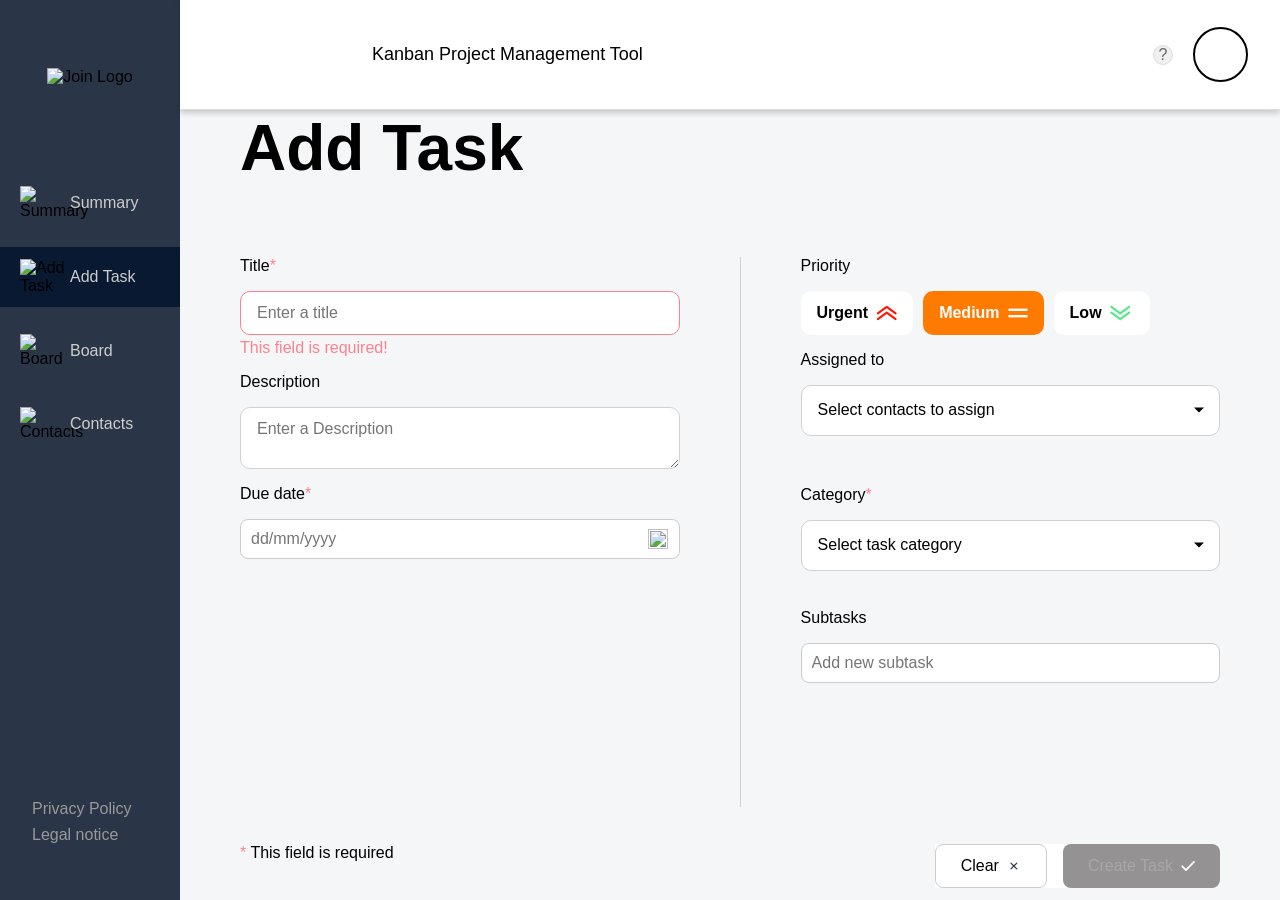
==== commit b96ba80f: "fix(logout): refactor logout menu display logic for improved readability and maintainability fix(add" ====
--- a/add_task.html
+++ b/add_task.html
@@ -288,7 +288,7 @@
                 type="button"
                 class="clear-btn"
                 id="clear-btn"
-                onclick="clearForm()"
+                onclick="clearForm(); enableCreateButton();"
               >
                 Clear <img src="./assets/img/iconoir_cancel.svg" alt="x" />
               </button>
--- a/css/style.css
+++ b/css/style.css
@@ -217,7 +217,7 @@
   display: flex;
   flex-direction: column;
   box-shadow: 0px 4px 8px rgba(0, 0, 0, 0.1);
-  z-index: 100;
+  pointer-events: auto;
   transition: all 150ms ease-in-out;
 }
 
--- a/css/responsive.css
+++ b/css/responsive.css
@@ -153,4 +153,4 @@
   .logout-menu {
     top: 110px;
   }
-} 
+}
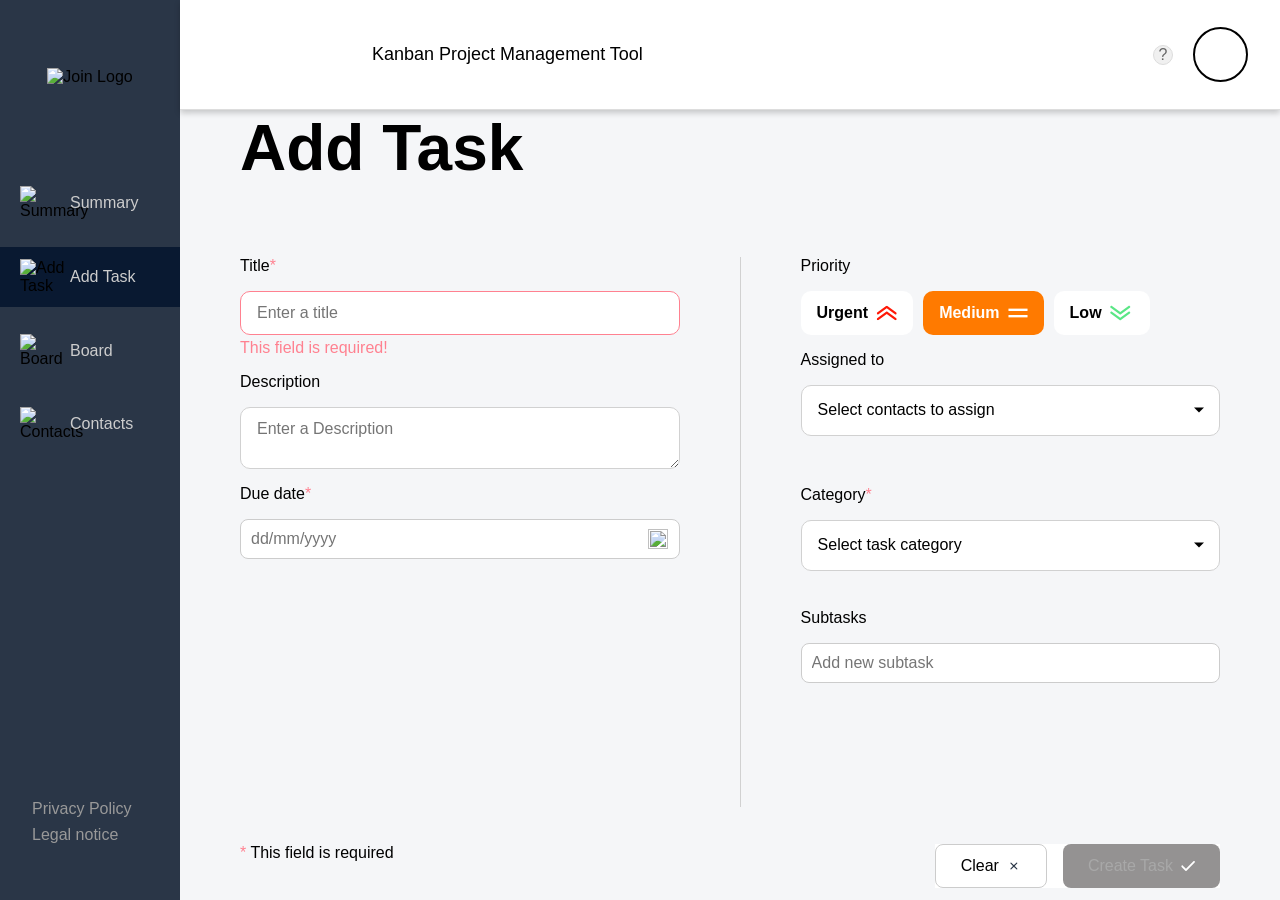
==== commit ae768337: "feat(modal): enhance task modal with close button and improve styling for better user experience" ====
--- a/add_task.html
+++ b/add_task.html
@@ -335,6 +335,7 @@
     <script src="./js/js_files/contact-constants.js"></script>
     <script src="./js/js_files/navigation.js"></script>
     <script src="./js/js_files/log_out.js"></script>
+    <script src="./js/js_files/board_add_task.js"></script>
     <script src="./js/js_files/add-task-contacts.js"></script>
     <script src="./templates/add-task_template.js"></script>
     <script src="./js/js_files/add-task-subtasks.js"></script>
--- a/css/style.css
+++ b/css/style.css
@@ -209,7 +209,7 @@
 .logout-menu {
   position: absolute;
   top: 88px;
-  right: 16px;
+  right: max(16px, calc(100vw - 1668px));
   background-color: var(--darkblue-light-color);
   width: 146px;
   border-radius: 20px 0px 20px 20px;
@@ -219,6 +219,7 @@
   box-shadow: 0px 4px 8px rgba(0, 0, 0, 0.1);
   pointer-events: auto;
   transition: all 150ms ease-in-out;
+  z-index: 100;
 }
 
 .menu-item {
@@ -253,7 +254,4 @@
   }
 }
 
-@media (min-width: 2560px) {
-.logout-menu {
-  right: 875px;}
-}
+
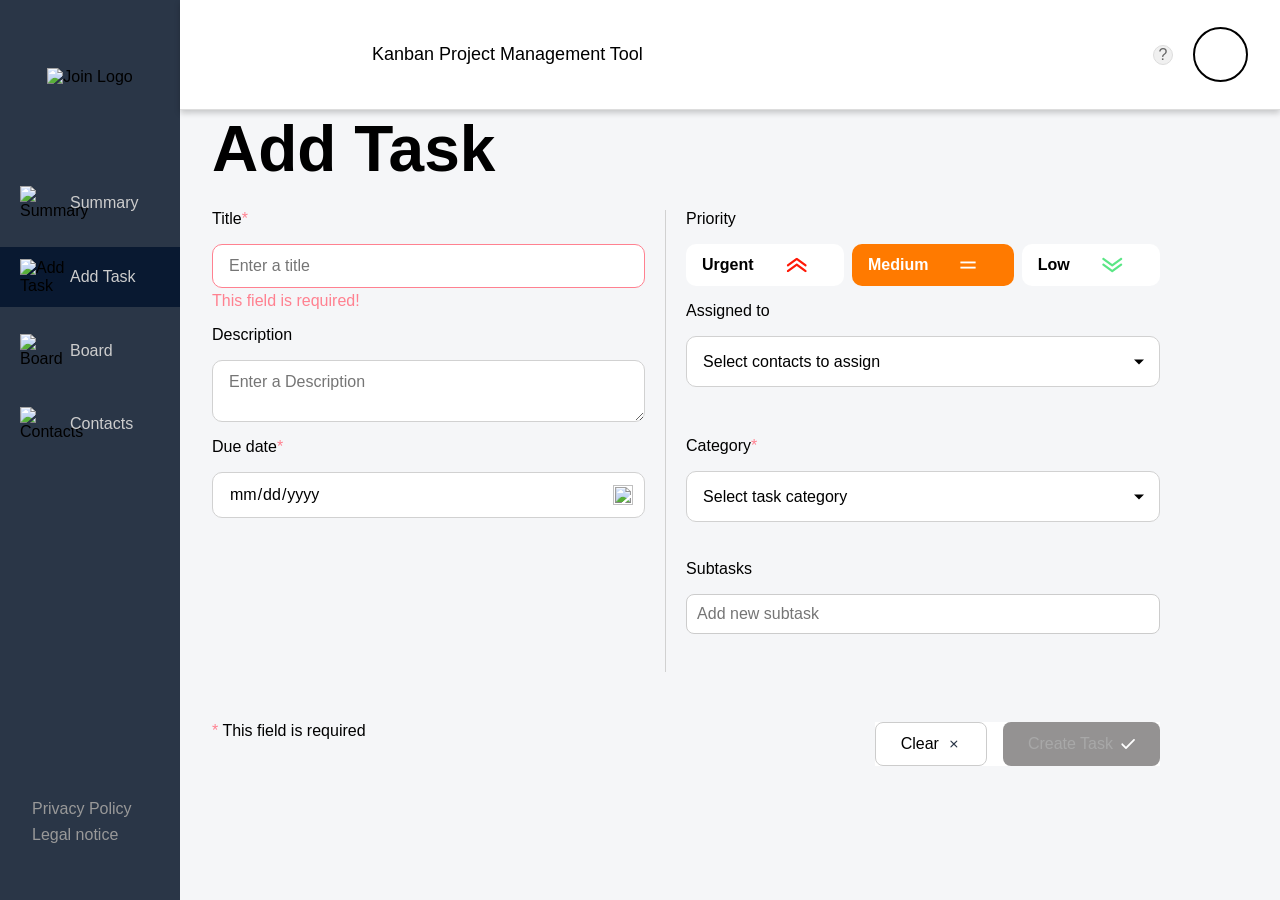
==== commit a1548cf4: "fix(date-picker): change input type to date and enhance validation for improved user experience" ====
--- a/add_task.html
+++ b/add_task.html
@@ -142,9 +142,9 @@
               <label for="date">Due date<span class="required">*</span></label>
               <div class="date-wrapper">
                 <input
-                  type="text"
+                  type="date"
+                  name=""
                   id="date"
-                  placeholder="dd/mm/yyyy"
                   onblur="validateDate()"
                   oninput="validateDate()"
                 />
@@ -158,7 +158,7 @@
                 >This field is required!</span
               >
               <span class="error-message" id="date-format-error"
-                >Please use format dd/mm/yyyy!</span
+                >Please use format dd/mm/yyyy or dd.mm.yyyy!</span
               >
               <span class="error-message" id="date-possible-error"
                 >Please use the actual date as the last possible date!</span
@@ -240,10 +240,20 @@
                   Select task category
                 </div>
                 <div class="select-items select-hide" id="category-items">
-                  <div onclick="selectCategoryOption('Technical Task'); enableCreateButton();">
+                  <div
+                    onclick="
+                      selectCategoryOption('Technical Task');
+                      enableCreateButton();
+                    "
+                  >
                     Technical Task
                   </div>
-                  <div onclick="selectCategoryOption('User Story'); enableCreateButton();">
+                  <div
+                    onclick="
+                      selectCategoryOption('User Story');
+                      enableCreateButton();
+                    "
+                  >
                     User Story
                   </div>
                 </div>
@@ -288,7 +298,10 @@
                 type="button"
                 class="clear-btn"
                 id="clear-btn"
-                onclick="clearForm(); enableCreateButton();"
+                onclick="
+                  clearForm();
+                  enableCreateButton();
+                "
               >
                 Clear <img src="./assets/img/iconoir_cancel.svg" alt="x" />
               </button>
--- a/css/standard.css
+++ b/css/standard.css
@@ -32,7 +32,7 @@
 } */
 
 .error-box {
-  height: 28px;
+  height: 18px;
 }
 
 button:hover {
@@ -111,6 +111,14 @@
   align-items: flex-start;
 }
 
+.d-flex-c-fs-fs-gap8 {
+  display: flex;
+  flex-direction: column;
+  justify-content: flex-start;
+  align-items: flex-start;
+  gap: 8px;
+}
+
 .d-flex-c-sb {
   display: flex;
   justify-content: space-between;
--- a/css/add_task_media.css
+++ b/css/add_task_media.css
@@ -88,6 +88,12 @@
 
   .priority {
     padding: 10px;
+    gap: 8px;
+    justify-content: space-evenly;
+  }
+
+  .priority.medium {
+    gap: 4px;
   }
 
   .add-task-uppercontainer {
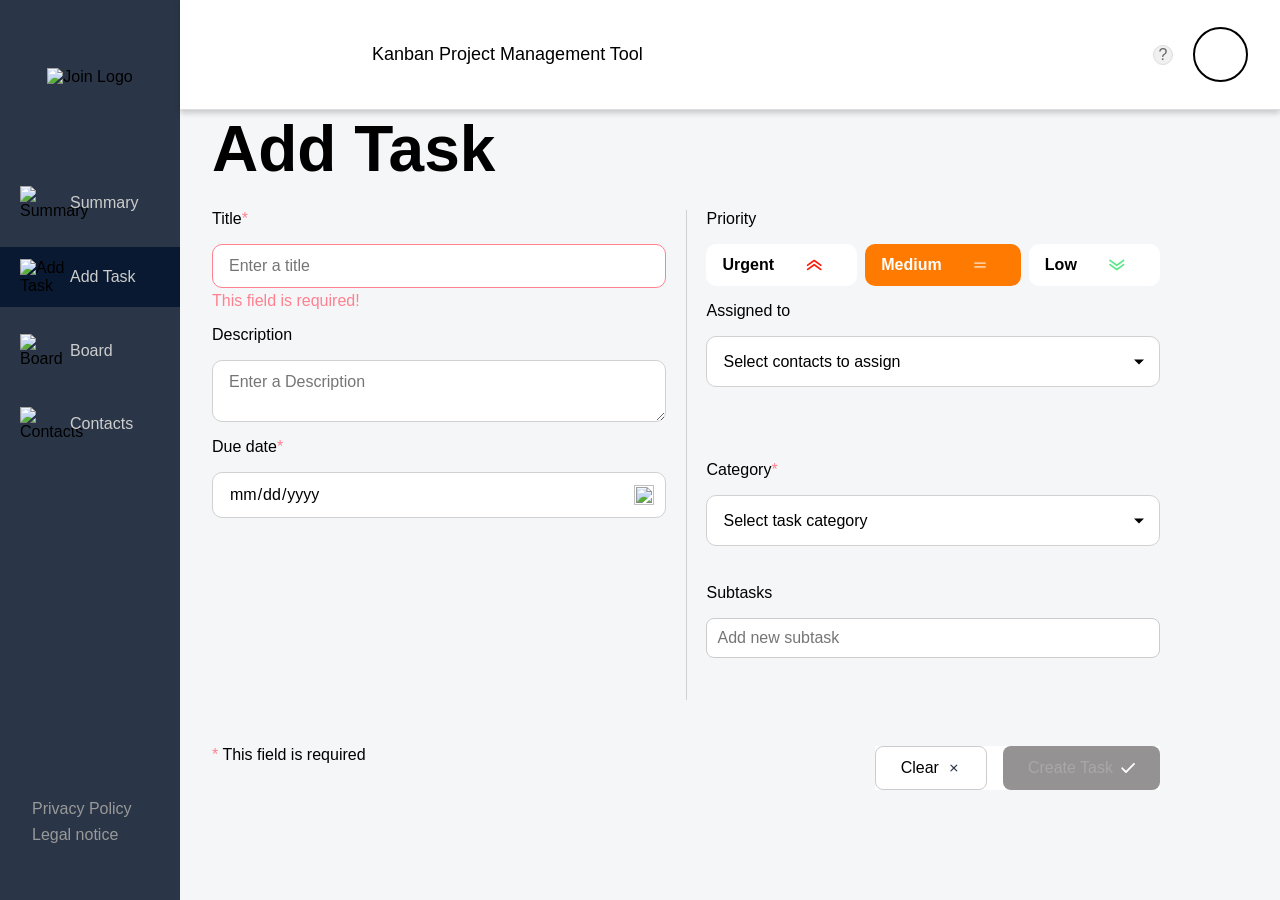
==== commit 3c4ff723: "fix(validation): improve error handling and validation messages for date and name fields" ====
--- a/add_task.html
+++ b/add_task.html
@@ -155,13 +155,7 @@
                 />
               </div>
               <span class="error-message" id="date-error"
-                >This field is required!</span
-              >
-              <span class="error-message" id="date-format-error"
-                >Please use format dd/mm/yyyy or dd.mm.yyyy!</span
-              >
-              <span class="error-message" id="date-possible-error"
-                >Please use the actual date as the last possible date!</span
+                ></span
               >
             </div>
 
--- a/css/add_task_media.css
+++ b/css/add_task_media.css
@@ -87,7 +87,7 @@
   }
 
   .priority {
-    padding: 10px;
+    padding: 10px 4px;
     gap: 8px;
     justify-content: space-evenly;
   }
@@ -179,6 +179,8 @@
     overflow-x: hidden;
     overflow-y: auto;
     -webkit-overflow-scrolling: touch;
+    display: flex;
+    justify-content: center;
   }
 
   .add-task-container {
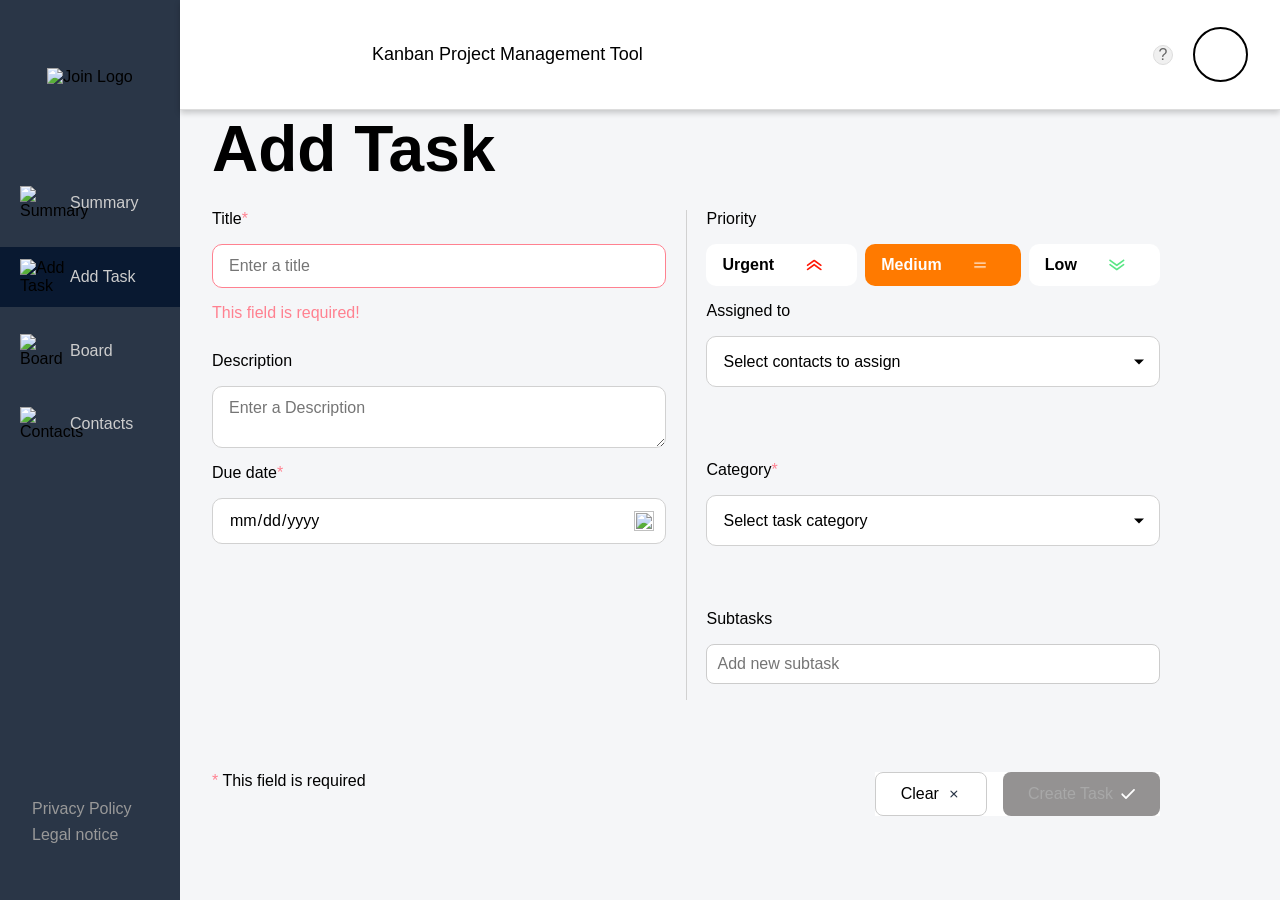
==== commit 04e5cdeb: "refactor(navigation): remove navigation.js script references from HTML files" ====
--- a/add_task.html
+++ b/add_task.html
@@ -340,7 +340,6 @@
     <script src="./general_script.js"></script>
     <script src="./js/js_files/db.js"></script>
     <script src="./js/js_files/contact-constants.js"></script>
-    <script src="./js/js_files/navigation.js"></script>
     <script src="./js/js_files/log_out.js"></script>
     <script src="./js/js_files/board_add_task.js"></script>
     <script src="./js/js_files/add-task-contacts.js"></script>
--- a/css/standard.css
+++ b/css/standard.css
@@ -25,11 +25,6 @@
   --mail-color: #007cee;
   --box-shadow-color: 0 4px 4px rgba(0, 0, 0, 0.25);
 }
-
-/* From Checklist */
-/* button {
-    cursor: pointer;
-} */
 
 .error-box {
   height: 18px;
--- a/css/style.css
+++ b/css/style.css
@@ -21,12 +21,6 @@
   flex: 1;
   flex-direction: column;
 }
-
-/* logo-img {
-  width: 25px !important;
-  height: 30px !important;
-  max-width: 25px;
-} */
 
 .sidebar {
   width: 200px;
@@ -122,7 +116,6 @@
   display: flex;
   align-items: center;
   padding: 12px 20px;
-  /* width: 100%; */
   text-align: left;
   cursor: pointer;
   transition: background-color 0.2s ease;
--- a/css/responsive.css
+++ b/css/responsive.css
@@ -95,13 +95,8 @@
 /* Additional breakpoint to cover 900-940px range */
 @media (max-width: 940px) and (min-width: 901px) {
   .legal_notice {
-    /* padding-bottom: 120px !important; */
     margin-bottom: 0 !important;
   }
-
-  /* .main-content {
-    padding-bottom: 120px;
-  } */
 }
 
 .header-left {
